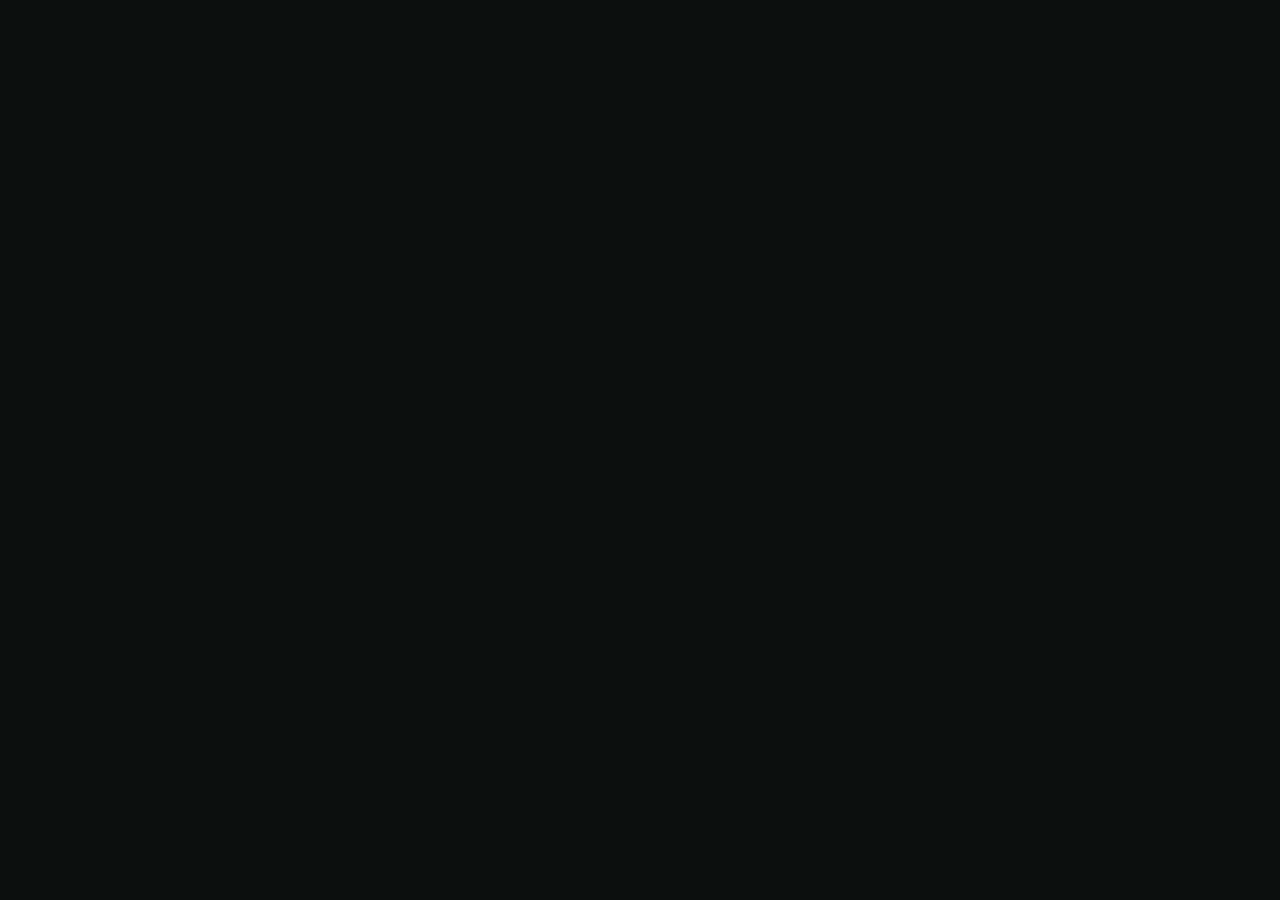
==== now/index.html @ a7c4e9b6 "Add Pocket Gaffer 26/27 NOW index" ====
<!DOCTYPE html>
<html lang="en">
<head>
  <meta charset="utf-8" />
  <meta name="viewport" content="width=device-width, initial-scale=1, viewport-fit=cover" />
  <meta name="theme-color" content="#0c0f0e" />
  <meta name="app-version" content="2026-08-23-now" />
  <meta name="apple-mobile-web-app-capable" content="yes" />
  <meta name="apple-mobile-web-app-status-bar-style" content="black-translucent" />
  <meta name="apple-mobile-web-app-title" content="Gaffer" />
  <title>Pocket Gaffer 26/27</title>
  <link rel="manifest" href="./manifest.webmanifest" />
  <link rel="apple-touch-icon" href="../icons/icon-192.png" />
  <style>
    :root {
      --bg:#0c0f0e; --fg:#e8eee9; --muted:#8a9690; --line:#1c2421;
      --card:#121816; --accent:#c6d7c4; --good:#7dcea0; --bad:#e07a6a; --warn:#e0c56a;
    }
    *{box-sizing:border-box}
    html,body{margin:0;background:var(--bg);color:var(--fg);font-family:ui-sans-serif,system-ui,-apple-system,Segoe UI,sans-serif;min-height:100%}
    body{padding:env(safe-area-inset-top) 16px 24px}
    button,select{font:inherit}
    h1,h2,h3{font-weight:650;letter-spacing:-.03em;margin:0}
    .wrap{max-width:720px;margin:0 auto}
    .top{display:flex;justify-content:space-between;align-items:center;color:var(--muted);font-size:11px;letter-spacing:.16em;text-transform:uppercase;padding:8px 0 18px}
    .hero{text-align:center;padding:28px 0 18px}
    .kicker{color:var(--muted);letter-spacing:.18em;text-transform:uppercase;font-size:11px;margin-bottom:10px}
    .lead{color:#b7c2bb;line-height:1.45;margin:12px auto 22px;max-width:26rem}
    .stack{display:flex;flex-direction:column;gap:10px}
    .btn{border:0;border-radius:14px;padding:14px 16px;background:#1a211e;color:var(--fg);cursor:pointer}
    .btn.primary{background:var(--accent);color:#111}
    .btn.ghost{background:transparent;color:var(--muted)}
    .btn:disabled{opacity:.4}
    .card{background:var(--card);border:1px solid var(--line);border-radius:16px;padding:14px}
    .row{display:flex;justify-content:space-between;gap:10px;align-items:center}
    .grid{display:grid;grid-template-columns:1fr 1fr;gap:8px}
    .muted{color:var(--muted)}
    .tiny{font-size:12px}
    .tabs{display:flex;gap:6px;overflow:auto;padding:4px 0 12px}
    .tabs button{white-space:nowrap;background:#151b19;border:0;color:var(--muted);border-radius:999px;padding:8px 12px}
    .tabs button.on{background:var(--accent);color:#111}
    table{width:100%;border-collapse:collapse;font-size:13px}
    th,td{padding:7px 4px;text-align:left;border-bottom:1px solid var(--line)}
    th{color:var(--muted);font-weight:500}
    .you{color:var(--accent)}
    canvas{width:100%;height:auto;background:#163024;border-radius:16px;display:block}
    .score{display:flex;justify-content:space-between;align-items:center;gap:10px;margin:10px 0}
    .score b{font-size:28px}
    input,select{background:#151b19;color:var(--fg);border:1px solid var(--line);border-radius:10px;padding:10px}
    .hl{border-left:3px solid var(--accent);padding-left:10px;margin:8px 0}
    .list button{width:100%;text-align:left}
  </style>
</head>
<body>
  <div class="wrap" id="app"></div>
  <script src="./app.js"></script>
</body>
</html>
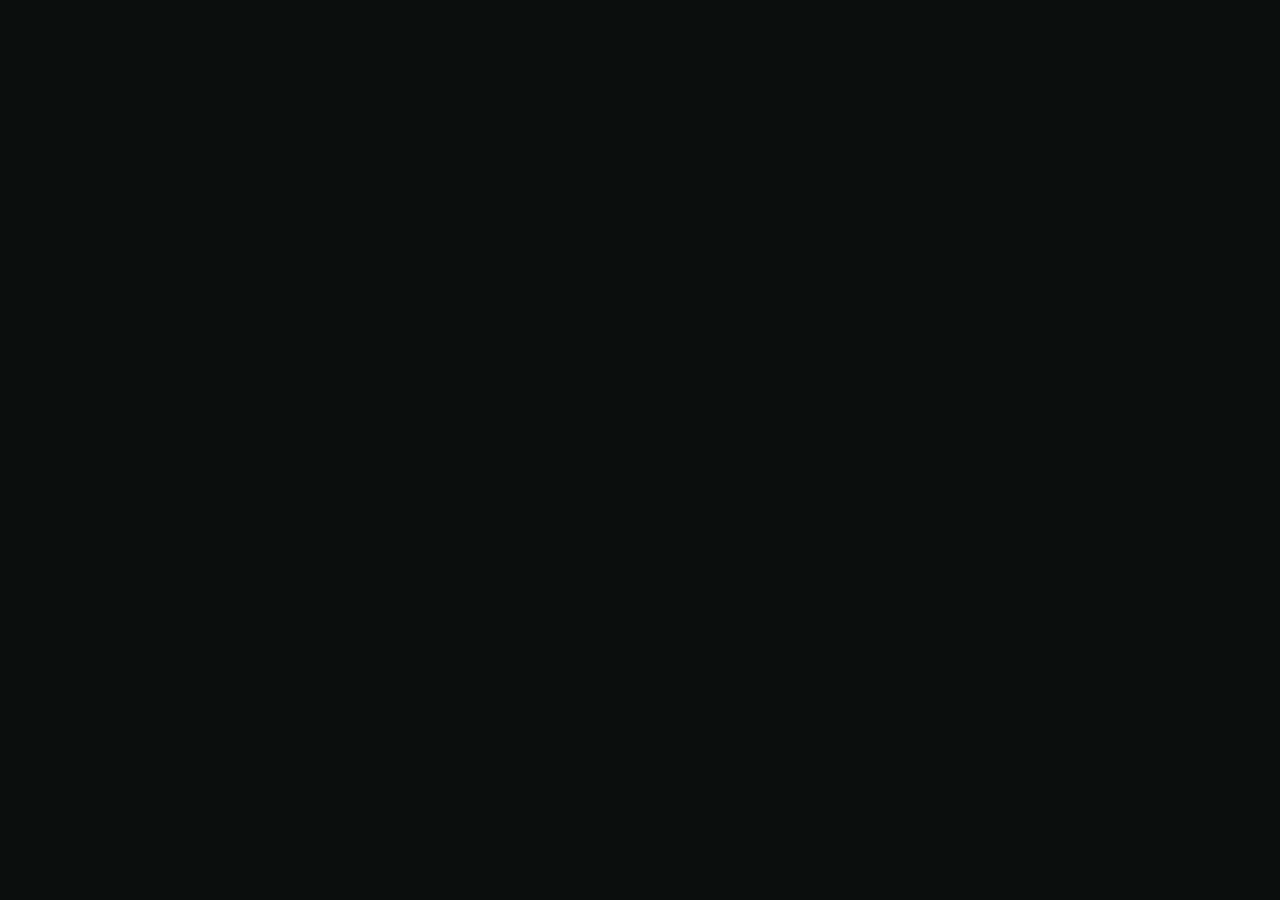
==== commit 80ef1f81: "Single-file fixed Pocket Gaffer" ====
--- a/now/index.html
+++ b/now/index.html
@@ -1,58 +1,53 @@
 <!DOCTYPE html>
 <html lang="en">
 <head>
-  <meta charset="utf-8" />
-  <meta name="viewport" content="width=device-width, initial-scale=1, viewport-fit=cover" />
-  <meta name="theme-color" content="#0c0f0e" />
-  <meta name="app-version" content="2026-08-23-now" />
-  <meta name="apple-mobile-web-app-capable" content="yes" />
-  <meta name="apple-mobile-web-app-status-bar-style" content="black-translucent" />
-  <meta name="apple-mobile-web-app-title" content="Gaffer" />
-  <title>Pocket Gaffer 26/27</title>
-  <link rel="manifest" href="./manifest.webmanifest" />
-  <link rel="apple-touch-icon" href="../icons/icon-192.png" />
-  <style>
-    :root {
-      --bg:#0c0f0e; --fg:#e8eee9; --muted:#8a9690; --line:#1c2421;
-      --card:#121816; --accent:#c6d7c4; --good:#7dcea0; --bad:#e07a6a; --warn:#e0c56a;
-    }
-    *{box-sizing:border-box}
-    html,body{margin:0;background:var(--bg);color:var(--fg);font-family:ui-sans-serif,system-ui,-apple-system,Segoe UI,sans-serif;min-height:100%}
-    body{padding:env(safe-area-inset-top) 16px 24px}
-    button,select{font:inherit}
-    h1,h2,h3{font-weight:650;letter-spacing:-.03em;margin:0}
-    .wrap{max-width:720px;margin:0 auto}
-    .top{display:flex;justify-content:space-between;align-items:center;color:var(--muted);font-size:11px;letter-spacing:.16em;text-transform:uppercase;padding:8px 0 18px}
-    .hero{text-align:center;padding:28px 0 18px}
-    .kicker{color:var(--muted);letter-spacing:.18em;text-transform:uppercase;font-size:11px;margin-bottom:10px}
-    .lead{color:#b7c2bb;line-height:1.45;margin:12px auto 22px;max-width:26rem}
-    .stack{display:flex;flex-direction:column;gap:10px}
-    .btn{border:0;border-radius:14px;padding:14px 16px;background:#1a211e;color:var(--fg);cursor:pointer}
-    .btn.primary{background:var(--accent);color:#111}
-    .btn.ghost{background:transparent;color:var(--muted)}
-    .btn:disabled{opacity:.4}
-    .card{background:var(--card);border:1px solid var(--line);border-radius:16px;padding:14px}
-    .row{display:flex;justify-content:space-between;gap:10px;align-items:center}
-    .grid{display:grid;grid-template-columns:1fr 1fr;gap:8px}
-    .muted{color:var(--muted)}
-    .tiny{font-size:12px}
-    .tabs{display:flex;gap:6px;overflow:auto;padding:4px 0 12px}
-    .tabs button{white-space:nowrap;background:#151b19;border:0;color:var(--muted);border-radius:999px;padding:8px 12px}
-    .tabs button.on{background:var(--accent);color:#111}
-    table{width:100%;border-collapse:collapse;font-size:13px}
-    th,td{padding:7px 4px;text-align:left;border-bottom:1px solid var(--line)}
-    th{color:var(--muted);font-weight:500}
-    .you{color:var(--accent)}
-    canvas{width:100%;height:auto;background:#163024;border-radius:16px;display:block}
-    .score{display:flex;justify-content:space-between;align-items:center;gap:10px;margin:10px 0}
-    .score b{font-size:28px}
-    input,select{background:#151b19;color:var(--fg);border:1px solid var(--line);border-radius:10px;padding:10px}
-    .hl{border-left:3px solid var(--accent);padding-left:10px;margin:8px 0}
-    .list button{width:100%;text-align:left}
-  </style>
+<meta charset="utf-8" />
+<meta name="viewport" content="width=device-width, initial-scale=1, viewport-fit=cover" />
+<meta name="theme-color" content="#0c0f0e" />
+<meta name="apple-mobile-web-app-capable" content="yes" />
+<meta name="apple-mobile-web-app-status-bar-style" content="black-translucent" />
+<meta name="apple-mobile-web-app-title" content="Gaffer" />
+<title>Pocket Gaffer</title>
+<link rel="manifest" href="./manifest.webmanifest" />
+<link rel="apple-touch-icon" href="../icons/icon-192.png" />
+<style>
+:root{--bg:#0b0e0d;--fg:#e7eee8;--mute:#8b968f;--line:#1b2320;--card:#121715;--acc:#c8d7c5;--pitch:#1a3a2c}
+*{box-sizing:border-box}
+html,body{margin:0;background:var(--bg);color:var(--fg);font-family:ui-sans-serif,system-ui,-apple-system,Segoe UI,sans-serif}
+body{padding:calc(12px + env(safe-area-inset-top)) 16px 28px}
+button,select{font:inherit}
+h1,h2,h3{margin:0;letter-spacing:-.03em}
+.wrap{max-width:640px;margin:0 auto}
+.bar{display:flex;justify-content:space-between;color:var(--mute);font-size:11px;letter-spacing:.14em;text-transform:uppercase;margin-bottom:16px}
+.hero{text-align:center;padding:18px 0 8px}
+.k{color:var(--mute);letter-spacing:.16em;text-transform:uppercase;font-size:11px}
+.lead{color:#b6c0ba;line-height:1.45;margin:10px auto 18px;max-width:26rem}
+.col{display:flex;flex-direction:column;gap:10px}
+.btn{border:0;border-radius:14px;padding:14px 16px;background:#1a211e;color:var(--fg);width:100%;text-align:center}
+.btn.on{background:var(--acc);color:#111}
+.btn.ghost{background:transparent;color:var(--mute);width:auto;padding:8px 0}
+.btn:disabled{opacity:.35}
+.card{background:var(--card);border:1px solid var(--line);border-radius:16px;padding:14px}
+.row{display:flex;justify-content:space-between;align-items:center;gap:10px}
+.tabs{display:flex;gap:6px;overflow:auto;padding:2px 0 10px;-webkit-overflow-scrolling:touch}
+.tabs .btn{width:auto;padding:8px 12px;border-radius:999px;background:#151b19;color:var(--mute)}
+.tabs .btn.on{background:var(--acc);color:#111}
+table{width:100%;border-collapse:collapse;font-size:13px}
+th,td{padding:8px 4px;text-align:left;border-bottom:1px solid var(--line)}
+th{color:var(--mute);font-weight:500}
+.you{color:var(--acc)}
+.mute{color:var(--mute)}
+.s{font-size:12px}
+canvas{width:100%;display:block;background:var(--pitch);border-radius:16px}
+.score{display:flex;justify-content:space-between;align-items:center;margin:8px 0 10px}
+.score b{font-size:30px}
+select{width:100%;background:#151b19;color:var(--fg);border:1px solid var(--line);border-radius:10px;padding:10px}
+.hl{border-left:3px solid var(--acc);padding:6px 0 6px 10px;margin:6px 0;font-size:13px}
+.err{color:#e07a6a;font-size:13px;padding:8px 0}
+</style>
 </head>
 <body>
-  <div class="wrap" id="app"></div>
-  <script src="./app.js"></script>
+<div class="wrap" id="root"></div>
+<script src="./app.js"></script>
 </body>
 </html>
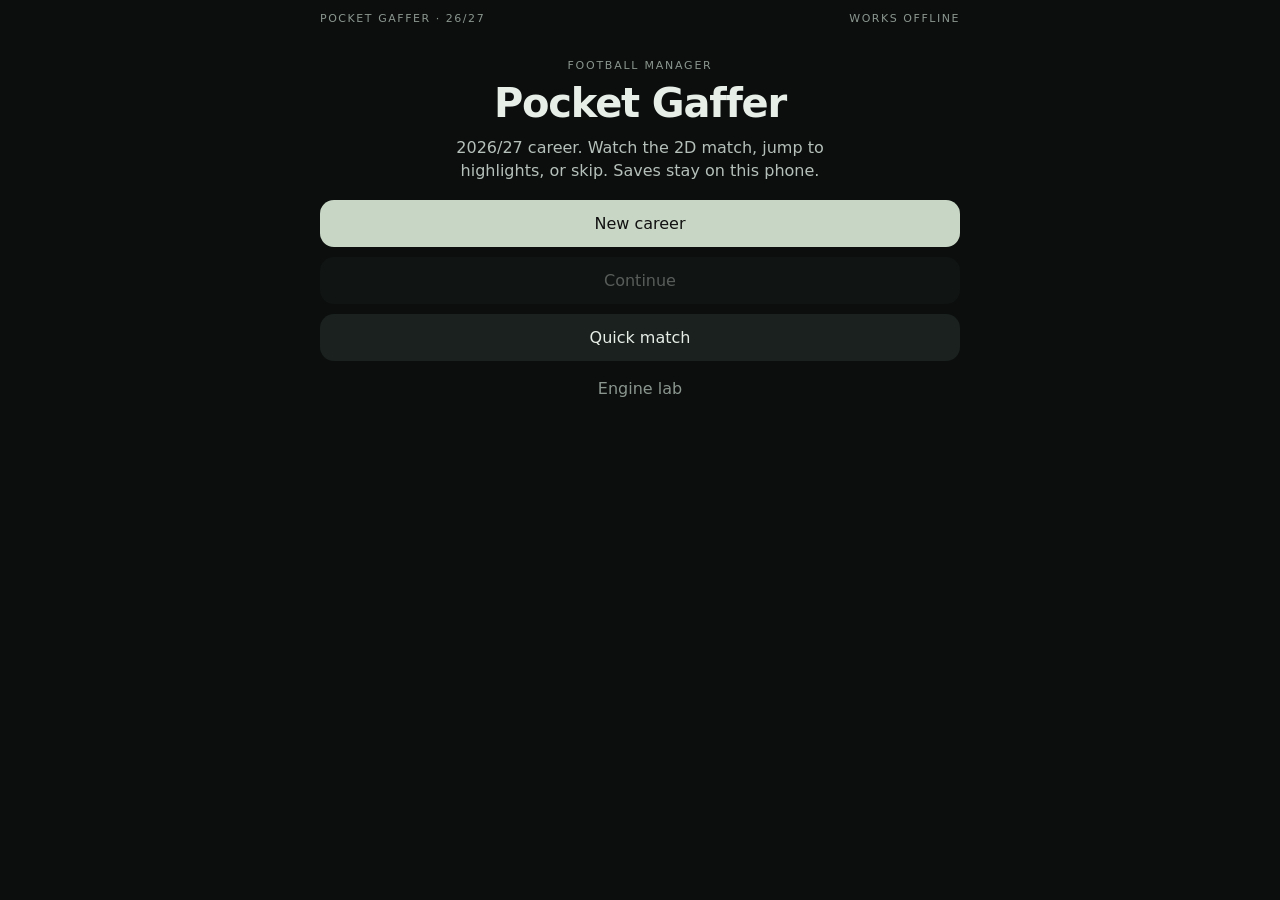
==== commit c2f8d30e: "Point /now at working root app.js" ====
--- a/now/index.html
+++ b/now/index.html
@@ -1,53 +1,64 @@
 <!DOCTYPE html>
 <html lang="en">
 <head>
-<meta charset="utf-8" />
-<meta name="viewport" content="width=device-width, initial-scale=1, viewport-fit=cover" />
-<meta name="theme-color" content="#0c0f0e" />
-<meta name="apple-mobile-web-app-capable" content="yes" />
-<meta name="apple-mobile-web-app-status-bar-style" content="black-translucent" />
-<meta name="apple-mobile-web-app-title" content="Gaffer" />
-<title>Pocket Gaffer</title>
-<link rel="manifest" href="./manifest.webmanifest" />
-<link rel="apple-touch-icon" href="../icons/icon-192.png" />
-<style>
-:root{--bg:#0b0e0d;--fg:#e7eee8;--mute:#8b968f;--line:#1b2320;--card:#121715;--acc:#c8d7c5;--pitch:#1a3a2c}
-*{box-sizing:border-box}
-html,body{margin:0;background:var(--bg);color:var(--fg);font-family:ui-sans-serif,system-ui,-apple-system,Segoe UI,sans-serif}
-body{padding:calc(12px + env(safe-area-inset-top)) 16px 28px}
-button,select{font:inherit}
-h1,h2,h3{margin:0;letter-spacing:-.03em}
-.wrap{max-width:640px;margin:0 auto}
-.bar{display:flex;justify-content:space-between;color:var(--mute);font-size:11px;letter-spacing:.14em;text-transform:uppercase;margin-bottom:16px}
-.hero{text-align:center;padding:18px 0 8px}
-.k{color:var(--mute);letter-spacing:.16em;text-transform:uppercase;font-size:11px}
-.lead{color:#b6c0ba;line-height:1.45;margin:10px auto 18px;max-width:26rem}
-.col{display:flex;flex-direction:column;gap:10px}
-.btn{border:0;border-radius:14px;padding:14px 16px;background:#1a211e;color:var(--fg);width:100%;text-align:center}
-.btn.on{background:var(--acc);color:#111}
-.btn.ghost{background:transparent;color:var(--mute);width:auto;padding:8px 0}
-.btn:disabled{opacity:.35}
-.card{background:var(--card);border:1px solid var(--line);border-radius:16px;padding:14px}
-.row{display:flex;justify-content:space-between;align-items:center;gap:10px}
-.tabs{display:flex;gap:6px;overflow:auto;padding:2px 0 10px;-webkit-overflow-scrolling:touch}
-.tabs .btn{width:auto;padding:8px 12px;border-radius:999px;background:#151b19;color:var(--mute)}
-.tabs .btn.on{background:var(--acc);color:#111}
-table{width:100%;border-collapse:collapse;font-size:13px}
-th,td{padding:8px 4px;text-align:left;border-bottom:1px solid var(--line)}
-th{color:var(--mute);font-weight:500}
-.you{color:var(--acc)}
-.mute{color:var(--mute)}
-.s{font-size:12px}
-canvas{width:100%;display:block;background:var(--pitch);border-radius:16px}
-.score{display:flex;justify-content:space-between;align-items:center;margin:8px 0 10px}
-.score b{font-size:30px}
-select{width:100%;background:#151b19;color:var(--fg);border:1px solid var(--line);border-radius:10px;padding:10px}
-.hl{border-left:3px solid var(--acc);padding:6px 0 6px 10px;margin:6px 0;font-size:13px}
-.err{color:#e07a6a;font-size:13px;padding:8px 0}
-</style>
+  <meta charset="utf-8" />
+  <meta name="viewport" content="width=device-width, initial-scale=1, viewport-fit=cover" />
+  <meta name="theme-color" content="#0b0e0d" />
+  <meta name="apple-mobile-web-app-capable" content="yes" />
+  <meta name="mobile-web-app-capable" content="yes" />
+  <meta name="apple-mobile-web-app-status-bar-style" content="black-translucent" />
+  <meta name="apple-mobile-web-app-title" content="Gaffer" />
+  <title>Pocket Gaffer</title>
+  <link rel="manifest" href="./manifest.webmanifest" />
+  <link rel="apple-touch-icon" href="../icons/icon-192.png" />
+  <style>
+    :root{--bg:#0b0e0d;--fg:#e7eee8;--mute:#8b968f;--line:#1b2320;--card:#121715;--acc:#c8d7c5;--pitch:#1a3a2c}
+    *{box-sizing:border-box}
+    html,body{margin:0;background:var(--bg);color:var(--fg);font-family:ui-sans-serif,system-ui,-apple-system,sans-serif}
+    body{padding:calc(12px + env(safe-area-inset-top)) 16px 28px}
+    button,select{font:inherit} h1,h2,h3{margin:0;letter-spacing:-.03em}
+    h1{font-size:40px;margin-top:8px}
+    .wrap{max-width:640px;margin:0 auto}
+    .bar{display:flex;justify-content:space-between;color:var(--mute);font-size:11px;letter-spacing:.14em;text-transform:uppercase;margin-bottom:16px}
+    .hero{text-align:center;padding:18px 0 8px}
+    .k{color:var(--mute);letter-spacing:.16em;text-transform:uppercase;font-size:11px}
+    .lead{color:#b6c0ba;line-height:1.45;margin:10px auto 18px;max-width:26rem}
+    .lead.left{text-align:left}
+    .col{display:flex;flex-direction:column;gap:10px}
+    .col.list,.col.gap{margin-top:12px}
+    .btn{border:0;border-radius:14px;padding:14px 16px;background:#1a211e;color:var(--fg);width:100%;text-align:center;cursor:pointer}
+    .btn.on{background:var(--acc);color:#111}
+    .btn.ghost{background:transparent;color:var(--mute);width:auto;padding:8px 0}
+    .btn.half{width:48%}
+    .btn:disabled{opacity:.35}
+    .card{background:var(--card);border:1px solid var(--line);border-radius:16px;padding:14px}
+    .card.pad{margin:12px 0}
+    .card.later,.out{margin-top:8px}
+    .card.mail{margin-bottom:8px}
+    .row{display:flex;justify-content:space-between;align-items:center;gap:10px}
+    .tabs{display:flex;gap:6px;overflow:auto;padding:2px 0 10px}
+    .tabs .btn{width:auto;padding:8px 12px;border-radius:999px;background:#151b19;color:var(--mute)}
+    .tabs .btn.on{background:var(--acc);color:#111}
+    table{width:100%;border-collapse:collapse;font-size:13px}
+    th,td{padding:8px 4px;text-align:left;border-bottom:1px solid var(--line)}
+    .you{color:var(--acc)}.mute{color:var(--mute)}.s{font-size:12px}
+    canvas{width:100%;display:block;background:var(--pitch);border-radius:16px}
+    .score{display:flex;justify-content:space-between;align-items:center;margin:8px 0 10px}.score b{font-size:30px}
+    .r{text-align:right}
+    select{width:100%;background:#151b19;color:var(--fg);border:1px solid var(--line);border-radius:10px;padding:10px}
+    .hl{border-left:3px solid var(--acc);padding:6px 0 6px 10px;margin:6px 0;font-size:13px}
+    .err{color:#e07a6a;font-size:13px}
+    .h,.nx{margin:8px 0 6px}
+    .sub,.body{margin-top:6px}
+    .play{margin-top:14px}
+    .line{margin-top:8px}
+    .linebox{min-height:2.6em;margin:10px 0}
+    .clips{margin-top:10px}
+    #done{margin-top:12px}
+  </style>
 </head>
 <body>
-<div class="wrap" id="root"></div>
-<script src="./app.js"></script>
+  <div class="wrap" id="root"></div>
+  <script src="../app.js"></script>
 </body>
 </html>
